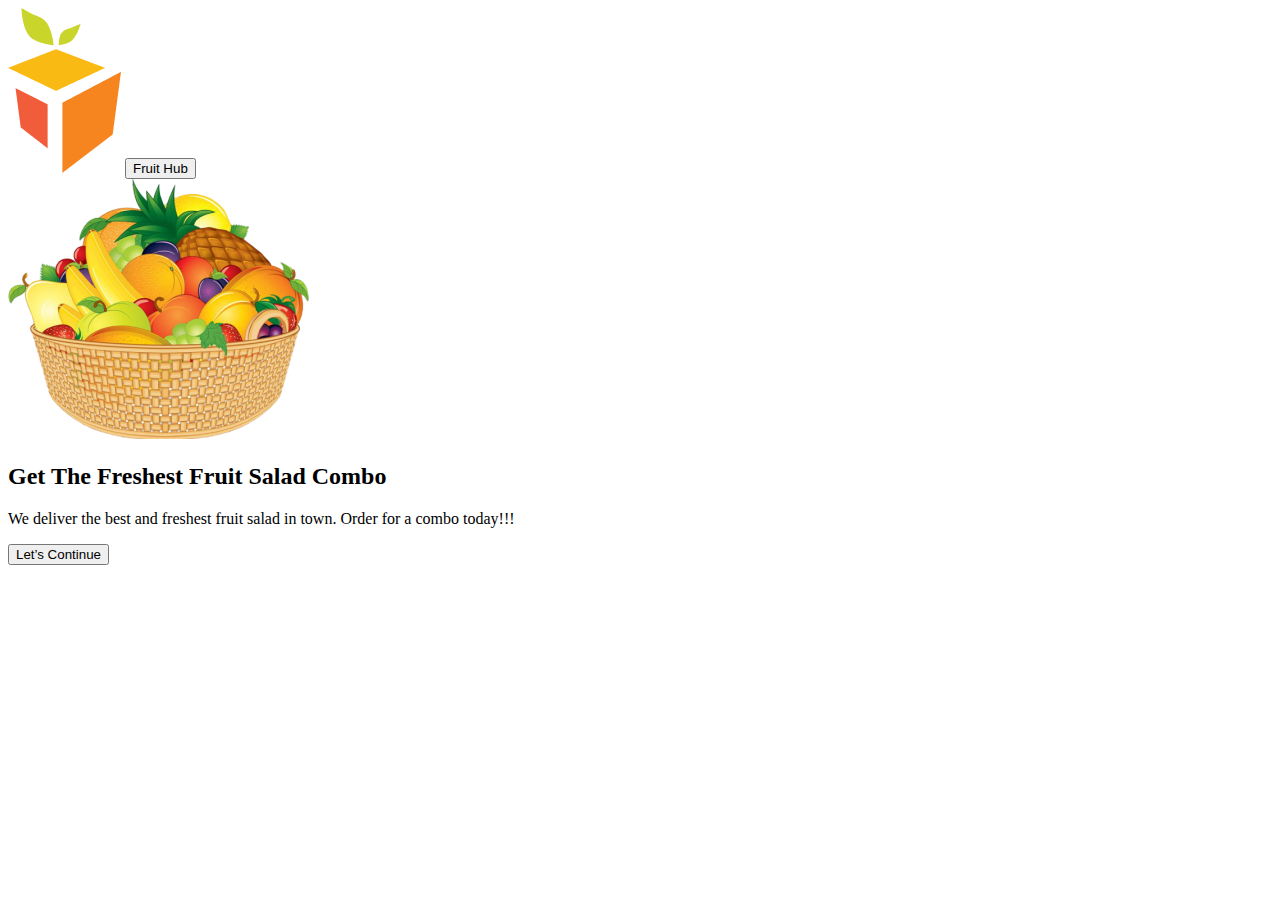
==== index.html @ dd262793 "structure html welcomepage" ====
<!DOCTYPE html>
<html lang="pt-br">
<head>
    <meta charset="UTF-8">
    <meta http-equiv="X-UA-Compatible" content="IE=edge">
    <meta name="viewport" content="width=device-width, initial-scale=1.0">
    <title>Welcome</title>
    <link href="http://fonts.cdnfonts.com/css/tt-norms-pro" rel="stylesheet">
    <link rel="preconnect" href="https://fonts.googleapis.com">
    <link rel="preconnect" href="https://fonts.gstatic.com" crossorigin>
    <link href="https://fonts.googleapis.com/css2?family=Bad+Script&display=swap" rel="stylesheet">
    <link rel="stylesheet" href="../styled/style.css">
</head>
<body>
    <section class="splash-screen">
        <div class="content-splash">
            <img src="./img/Group 58.png" alt="Fruit logo">
            <button>Fruit Hub</button>
        </div>
    </section>

    <main>
        <div class="container">
            <div class="content">
                <img src="./img/imgbin-basket-of-fruit-cartoon-fruits-basket-still-life-illustration-zT8c0qVNxL2hbA3BBdz73AmJr-removebg-preview (1) 1.png" alt="Fruits">
                <div class="content-title">
                    <h2>Get The Freshest Fruit Salad Combo</h2>
                    <p>We deliver the best and freshest fruit salad in town. Order for a combo today!!!</p>
                    <button>Let’s Continue</button>
                </div>
            </div>
        </div>
    </main>
</body>
</html>
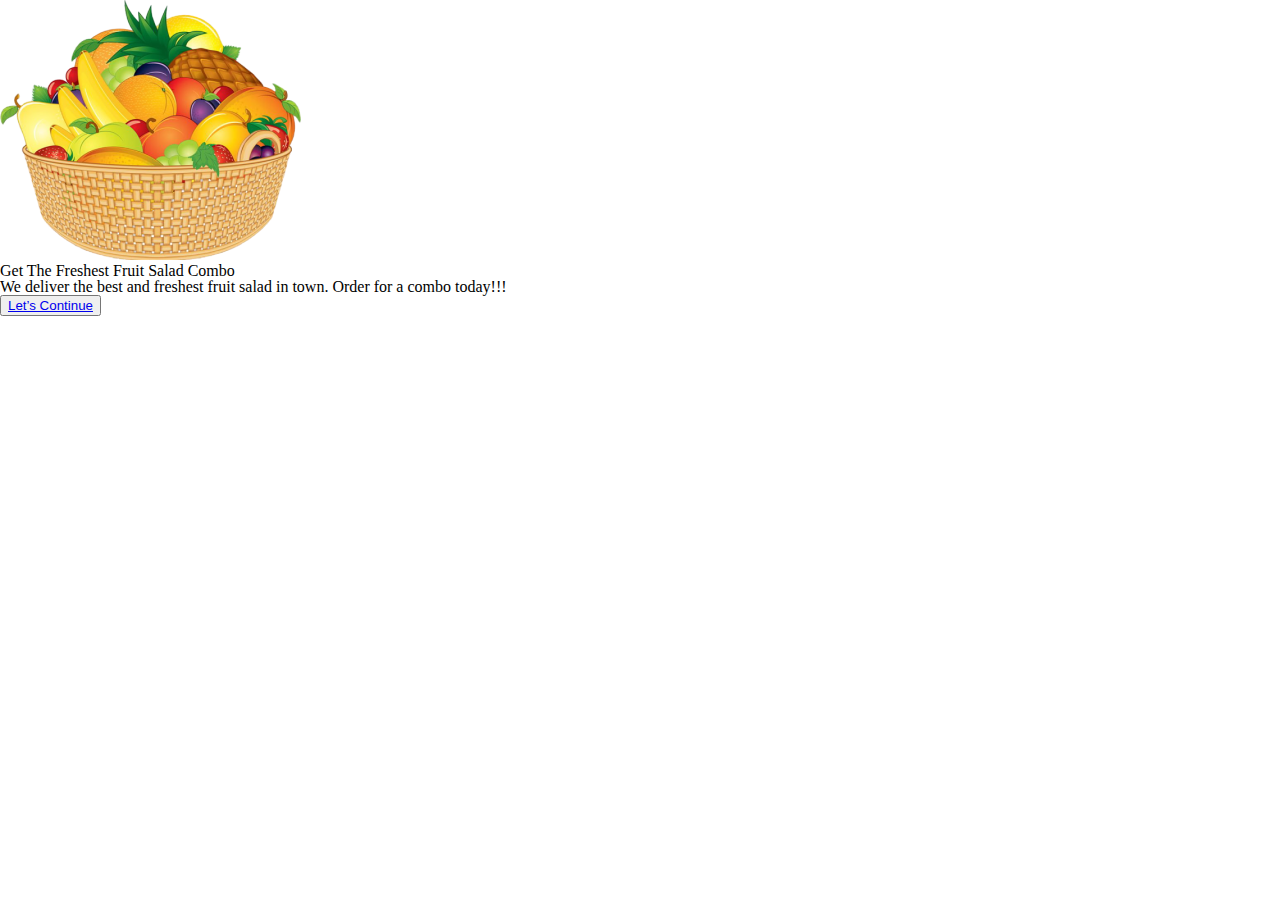
==== commit 7e28f642: "done splashscreen" ====
--- a/index.html
+++ b/index.html
@@ -9,13 +9,18 @@
     <link rel="preconnect" href="https://fonts.googleapis.com">
     <link rel="preconnect" href="https://fonts.gstatic.com" crossorigin>
     <link href="https://fonts.googleapis.com/css2?family=Bad+Script&display=swap" rel="stylesheet">
-    <link rel="stylesheet" href="../styled/style.css">
+    <link rel="stylesheet" href="./styled/style.css">
+    <link rel="stylesheet" href="./styled/reset.css">
 </head>
 <body>
     <section class="splash-screen">
         <div class="content-splash">
-            <img src="./img/Group 58.png" alt="Fruit logo">
-            <button>Fruit Hub</button>
+            <div class="img-splash">
+                <img src="./img/Group 58.png" alt="Fruit logo">
+            </div>
+            <div class="btn-splash">
+                Fruit Hub
+            </div>
         </div>
     </section>
 
@@ -26,7 +31,7 @@
                 <div class="content-title">
                     <h2>Get The Freshest Fruit Salad Combo</h2>
                     <p>We deliver the best and freshest fruit salad in town. Order for a combo today!!!</p>
-                    <button>Let’s Continue</button>
+                    <button><a href="#">Let’s Continue</a></button>
                 </div>
             </div>
         </div>
--- a/styled/style.css
+++ b/styled/style.css
@@ -0,0 +1,30 @@
+.splash-screen {
+  width: 100%;
+  height: 100vh;
+  position: absolute;
+  display: flex;
+  flex-direction: column;
+  align-items: center;
+  justify-content: center;
+  display: none;
+}
+.splash-screen .content-splash {
+  max-width: 50%;
+  display: flex;
+  flex-direction: column;
+}
+.splash-screen .content-splash .img-splash {
+  max-width: 100%;
+  text-align: center;
+}
+.splash-screen .content-splash .btn-splash {
+  width: 184px;
+  background-color: #FFA451;
+  text-align: center;
+  border-radius: 15px 0 15px 0;
+  font-family: "Bad Script", cursive;
+  font-size: 1.5rem;
+  line-height: normal;
+  font-weight: 400;
+  color: #FFFFFF;
+}/*# sourceMappingURL=style.css.map */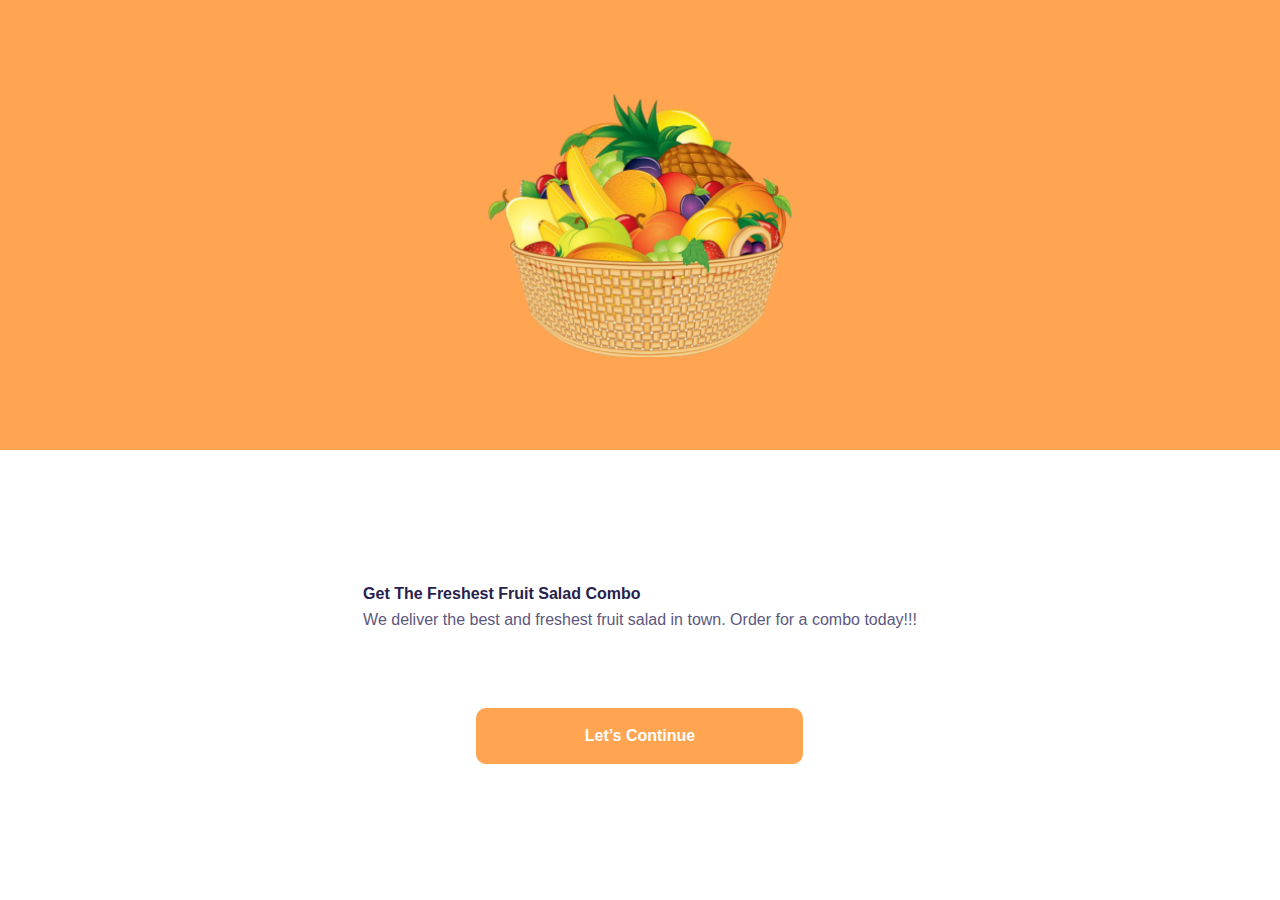
==== commit b94c4051: "page splash and welcome screen done" ====
--- a/index.html
+++ b/index.html
@@ -26,14 +26,20 @@
 
     <main>
         <div class="container">
-            <div class="content">
-                <img src="./img/imgbin-basket-of-fruit-cartoon-fruits-basket-still-life-illustration-zT8c0qVNxL2hbA3BBdz73AmJr-removebg-preview (1) 1.png" alt="Fruits">
-                <div class="content-title">
+            <div class="welcome-pg">
+                <div class="img-welcome">
+                <img src="./img/imgbin-basket-of-fruit-cartoon-fruits-basket-still-life.png" 
+                alt="Fruits">
+                </div>
+                </div>
+                <div class="welcome-title">
+                    <div class="welcome-title-content">
                     <h2>Get The Freshest Fruit Salad Combo</h2>
-                    <p>We deliver the best and freshest fruit salad in town. Order for a combo today!!!</p>
+                    <p>We deliver the best and freshest fruit 
+                        salad in town. Order for a combo today!!!</p>
                     <button><a href="#">Let’s Continue</a></button>
+                    </div>
                 </div>
-            </div>
         </div>
     </main>
 </body>
--- a/styled/style.css
+++ b/styled/style.css
@@ -7,6 +7,7 @@
   align-items: center;
   justify-content: center;
   display: none;
+  background: #FFFFFF;
 }
 .splash-screen .content-splash {
   max-width: 50%;
@@ -27,4 +28,70 @@
   line-height: normal;
   font-weight: 400;
   color: #FFFFFF;
+}
+
+.container {
+  width: 100%;
+  height: 100vh;
+}
+.container .welcome-pg {
+  max-width: 100%;
+  height: 50vh;
+  background: #FFA451;
+  display: flex;
+  flex-direction: column;
+  align-items: center;
+  justify-content: center;
+}
+.container .welcome-pg img {
+  max-width: 100%;
+  height: 100%;
+}
+.container .welcome-title {
+  max-width: 100%;
+  height: 50vh;
+  background: #FFFFFF;
+  display: flex;
+  flex-direction: column;
+  align-items: center;
+  justify-content: center;
+  font-family: "TT Norms Pro", sans-serif;
+}
+.container .welcome-title .welcome-title-content {
+  max-width: 90%;
+  text-align: center;
+}
+.container .welcome-title h2 {
+  font-size: 1rem;
+  font-weight: 700;
+  text-align: left;
+  margin-bottom: 10px;
+  color: #27214D;
+}
+.container .welcome-title p {
+  font-size: 1rem;
+  font-weight: 400;
+  text-align: left;
+  margin-bottom: 80px;
+  color: #5D577E;
+}
+.container .welcome-title button {
+  width: 327px;
+  height: 56px;
+  background: #FFA451;
+  border: none;
+  border-radius: 10px;
+  cursor: pointer;
+}
+@media (max-width: 350px) {
+  .container .welcome-title button {
+    max-width: 100%;
+  }
+}
+.container .welcome-title button a {
+  text-decoration: none;
+  color: #FFFFFF;
+  font-size: 1rem;
+  font-weight: 600;
+  padding: 10px 20px;
 }/*# sourceMappingURL=style.css.map */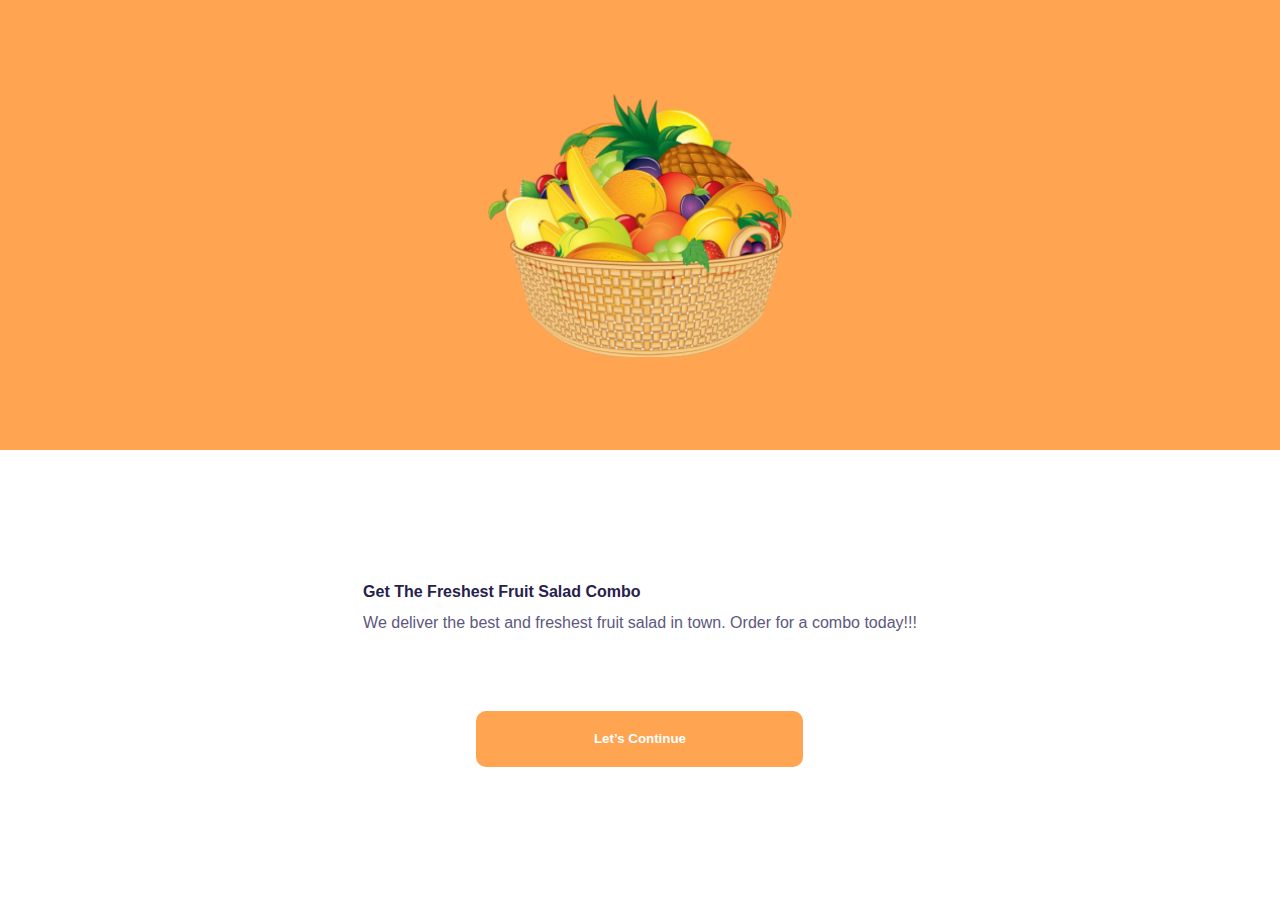
==== commit 6ae9cd78: "page authentication done" ====
--- a/index.html
+++ b/index.html
@@ -37,7 +37,7 @@
                     <h2>Get The Freshest Fruit Salad Combo</h2>
                     <p>We deliver the best and freshest fruit 
                         salad in town. Order for a combo today!!!</p>
-                    <button><a href="#">Let’s Continue</a></button>
+                        <a href="./pages/authentication.html"><button>Let’s Continue</button></a>
                     </div>
                 </div>
         </div>
--- a/styled/style.css
+++ b/styled/style.css
@@ -65,7 +65,7 @@
   font-size: 1rem;
   font-weight: 700;
   text-align: left;
-  margin-bottom: 10px;
+  margin-bottom: 15px;
   color: #27214D;
 }
 .container .welcome-title p {
@@ -75,11 +75,32 @@
   margin-bottom: 80px;
   color: #5D577E;
 }
+.container .welcome-title input {
+  width: 327px;
+  height: 56px;
+  border-radius: 10px;
+  border: none;
+  outline: none;
+  background: #F7F5F5;
+  padding: 0 20px;
+  box-sizing: border-box;
+  font-size: 1rem;
+  color: rgba(194, 189, 189, 0.6980392157);
+  display: block;
+  margin-bottom: 80px;
+}
+@media (max-width: 350px) {
+  .container .welcome-title input {
+    max-width: 100%;
+  }
+}
 .container .welcome-title button {
+  font-weight: 600;
   width: 327px;
   height: 56px;
   background: #FFA451;
   border: none;
+  color: #FFFFFF;
   border-radius: 10px;
   cursor: pointer;
 }
@@ -87,11 +108,4 @@
   .container .welcome-title button {
     max-width: 100%;
   }
-}
-.container .welcome-title button a {
-  text-decoration: none;
-  color: #FFFFFF;
-  font-size: 1rem;
-  font-weight: 600;
-  padding: 10px 20px;
 }/*# sourceMappingURL=style.css.map */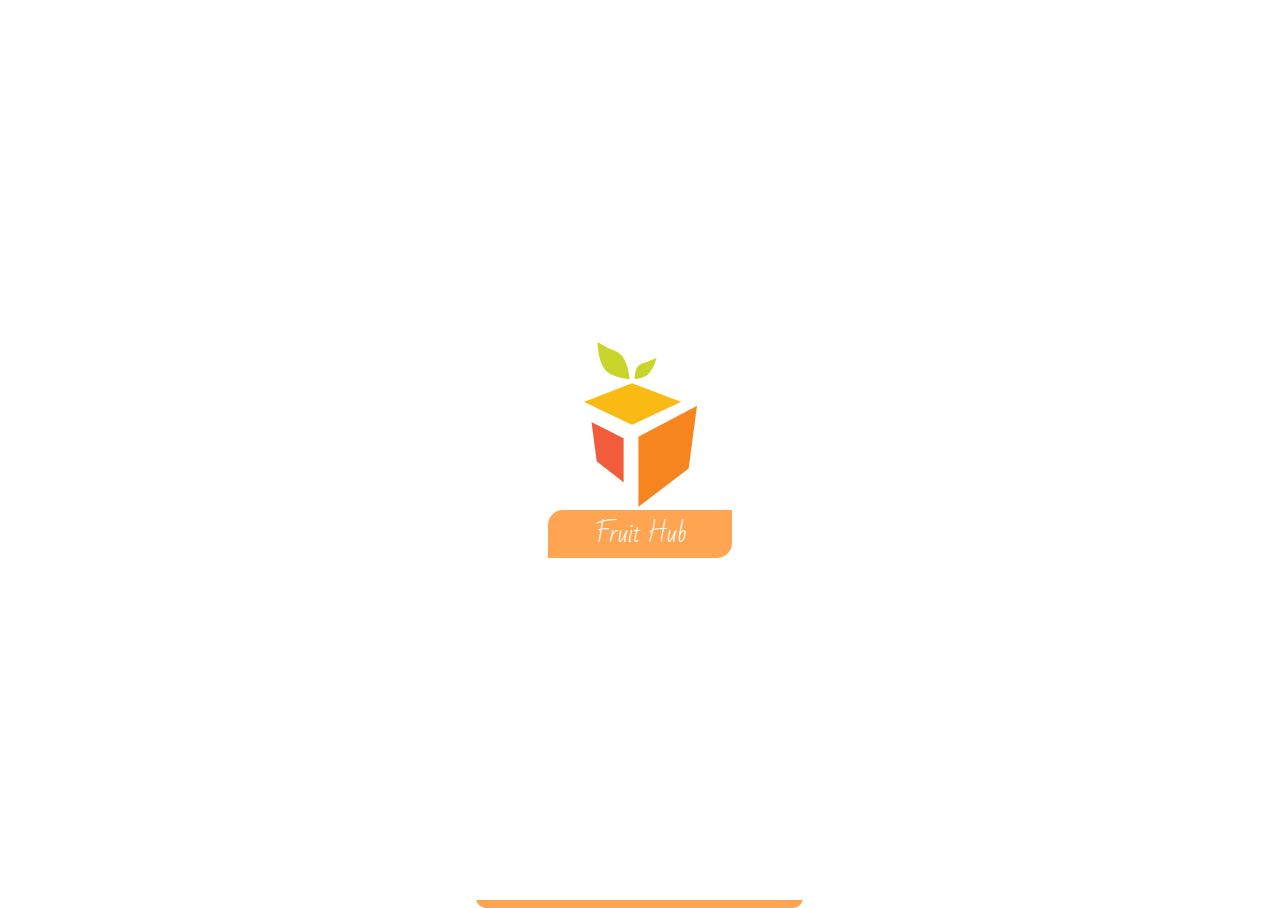
==== commit 2083a0e6: "adjust in reponsiveness" ====
--- a/index.html
+++ b/index.html
@@ -1,5 +1,6 @@
 <!DOCTYPE html>
 <html lang="pt-br">
+
 <head>
     <meta charset="UTF-8">
     <meta http-equiv="X-UA-Compatible" content="IE=edge">
@@ -12,8 +13,9 @@
     <link rel="stylesheet" href="./styled/style.css">
     <link rel="stylesheet" href="./styled/reset.css">
 </head>
+
 <body>
-    <section class="splash-screen">
+    <section class="splash-screen" id="loader">
         <div class="content-splash">
             <div class="img-splash">
                 <img src="./img/Group 58.png" alt="Fruit logo">
@@ -26,21 +28,22 @@
 
     <main>
         <div class="container">
-            <div class="welcome-pg">
+            <section class="welcome-pg">
                 <div class="img-welcome">
-                <img src="./img/imgbin-basket-of-fruit-cartoon-fruits-basket-still-life.png" 
-                alt="Fruits">
+                    <img src="./img/imgbin-basket-of-fruit-cartoon-fruits-basket-still-life.png" alt="Fruits">
                 </div>
+            </section>
+            <section class="welcome-title">
+                <div class="welcome-title-content">
+                    <h2>Get The Freshest Fruit Salad Combo</h2>
+                    <p>We deliver the best and freshest fruit
+                        salad in town. Order for a combo today!!!</p>
+                    <a href="./pages/authentication.html"><button>Let’s Continue</button></a>
                 </div>
-                <div class="welcome-title">
-                    <div class="welcome-title-content">
-                    <h2>Get The Freshest Fruit Salad Combo</h2>
-                    <p>We deliver the best and freshest fruit 
-                        salad in town. Order for a combo today!!!</p>
-                        <a href="./pages/authentication.html"><button>Let’s Continue</button></a>
-                    </div>
-                </div>
+            </section>
         </div>
     </main>
+    <script src="./script/index.js"></script>
 </body>
+
 </html>--- a/styled/style.css
+++ b/styled/style.css
@@ -6,13 +6,14 @@
   flex-direction: column;
   align-items: center;
   justify-content: center;
-  display: none;
   background: #FFFFFF;
 }
 .splash-screen .content-splash {
   max-width: 50%;
   display: flex;
   flex-direction: column;
+  -webkit-animation: heartbeat 1.5s ease-in-out infinite both;
+  animation: heartbeat 1.5s ease-in-out infinite both;
 }
 .splash-screen .content-splash .img-splash {
   max-width: 100%;
@@ -36,29 +37,25 @@
 }
 .container .welcome-pg {
   max-width: 100%;
-  height: 50vh;
+  height: 70%;
   background: #FFA451;
   display: flex;
   flex-direction: column;
   align-items: center;
   justify-content: center;
 }
-.container .welcome-pg img {
-  max-width: 100%;
-  height: 100%;
-}
 .container .welcome-title {
   max-width: 100%;
-  height: 50vh;
+  height: 30%;
   background: #FFFFFF;
   display: flex;
   flex-direction: column;
   align-items: center;
   justify-content: center;
-  font-family: "TT Norms Pro", sans-serif;
 }
 .container .welcome-title .welcome-title-content {
-  max-width: 90%;
+  max-width: 85%;
+  height: 30%;
   text-align: center;
 }
 .container .welcome-title h2 {
@@ -87,12 +84,17 @@
   font-size: 1rem;
   color: rgba(194, 189, 189, 0.6980392157);
   display: block;
-  margin-bottom: 80px;
+  margin-bottom: 50px;
 }
 @media (max-width: 350px) {
   .container .welcome-title input {
     max-width: 100%;
   }
+}
+.container .welcome-title #error {
+  margin-bottom: 30px;
+  color: #FF0000;
+  font-weight: bolder;
 }
 .container .welcome-title button {
   font-weight: 600;
@@ -108,4 +110,502 @@
   .container .welcome-title button {
     max-width: 100%;
   }
+}
+
+@-webkit-keyframes heartbeat {
+  from {
+    transform: scale(1);
+    transform-origin: center center;
+    -webkit-animation-timing-function: ease-out;
+    animation-timing-function: ease-out;
+  }
+  10% {
+    transform: scale(0.91);
+    -webkit-animation-timing-function: ease-in;
+    animation-timing-function: ease-in;
+  }
+  17% {
+    transform: scale(0.98);
+    -webkit-animation-timing-function: ease-out;
+    animation-timing-function: ease-out;
+  }
+  33% {
+    transform: scale(0.87);
+    -webkit-animation-timing-function: ease-in;
+    animation-timing-function: ease-in;
+  }
+  45% {
+    transform: scale(1);
+    -webkit-animation-timing-function: ease-out;
+    animation-timing-function: ease-out;
+  }
+}
+@keyframes heartbeat {
+  from {
+    transform: scale(1);
+    transform-origin: center center;
+    -webkit-animation-timing-function: ease-out;
+    animation-timing-function: ease-out;
+  }
+  10% {
+    transform: scale(0.91);
+    -webkit-animation-timing-function: ease-in;
+    animation-timing-function: ease-in;
+  }
+  17% {
+    transform: scale(0.98);
+    -webkit-animation-timing-function: ease-out;
+    animation-timing-function: ease-out;
+  }
+  33% {
+    transform: scale(0.87);
+    -webkit-animation-timing-function: ease-in;
+    animation-timing-function: ease-in;
+  }
+  45% {
+    transform: scale(1);
+    -webkit-animation-timing-function: ease-out;
+    animation-timing-function: ease-out;
+  }
+}
+body {
+  background: rgb(255, 255, 255);
+  background: linear-gradient(180deg, rgb(255, 255, 255) 25%, rgb(229, 229, 229) 57%, rgb(255, 255, 255) 96%);
+}
+
+.menu-home {
+  max-width: 85%;
+  margin: 0 auto;
+  display: flex;
+  justify-content: space-between;
+  align-items: center;
+  margin-top: 15px;
+}
+.menu-home ul .menu-hamburguer {
+  display: inline-block;
+  cursor: pointer;
+}
+.menu-home ul li {
+  display: inline-block;
+  align-items: center;
+  justify-content: center;
+  margin: 3px;
+  font-size: 0.9090909091rem;
+  color: "Bad Script", cursive;
+}
+.menu-home .car {
+  width: 48px;
+  height: 48px;
+  background: #FFFFFF;
+  box-shadow: 0px 2px 1px rgba(0, 0, 0, 0.05), 0px 0px 1px rgba(0, 0, 0, 0.25);
+  border-radius: 50%;
+  display: flex;
+  align-items: center;
+  justify-content: center;
+  cursor: pointer;
+}
+
+.content-search {
+  max-width: 100%;
+  display: flex;
+  justify-content: center;
+  align-items: center;
+  margin-top: 20px;
+}
+.content-search .box {
+  width: 288px;
+  height: 56px;
+  border-radius: 16px;
+  background: #F5F5F5;
+  display: flex;
+  padding: 0 10px;
+  margin: 3px;
+  align-items: center;
+}
+.content-search .box input {
+  padding: 0 10px;
+  outline: none;
+  border: none;
+  background: transparent;
+  flex: 1;
+}
+.content-search .filter-search {
+  width: 35px;
+  height: 55px;
+  padding: 5px;
+  background: #F7F7FC;
+  border-radius: 10px;
+  display: flex;
+  align-items: center;
+  justify-content: center;
+  margin: 0 5px;
+  cursor: pointer;
+  box-sizing: border-box;
+}
+
+.filter .filter-content {
+  max-width: 100%;
+  height: 45px;
+  margin-top: 20px;
+  background: #FAFAFA;
+  display: flex;
+  align-items: center;
+  justify-content: center;
+}
+@media (max-width: 500px) {
+  .filter .filter-content {
+    overflow-x: scroll;
+    overflow-y: hidden;
+    white-space: nowrap;
+    align-items: flex-start;
+    justify-content: flex-start;
+    -webkit-overflow-scrolling: touch;
+  }
+  .filter .filter-content::-webkit-scrollbar {
+    display: none;
+  }
+}
+.filter .filter-content .card-filter {
+  width: 150px;
+  height: 32px;
+  padding: 0 22px;
+  background: #FFFFFF;
+  box-shadow: 0px 2px 1px rgba(0, 0, 0, 0.05), 0px 0px 1px rgba(0, 0, 0, 0.25);
+  border-radius: 10px;
+  margin: 5px;
+  display: flex;
+  align-items: center;
+  justify-content: center;
+  cursor: pointer;
+}
+@media (max-width: 500px) {
+  .filter .filter-content .card-filter {
+    display: inline-block;
+    justify-content: center;
+    line-height: 2;
+    text-align: center;
+  }
+}
+
+.content-recommended {
+  max-width: 100%;
+  display: flex;
+  align-items: center;
+  justify-content: center;
+  flex-direction: column;
+  margin-top: 30px;
+}
+.content-recommended a {
+  text-decoration: none;
+}
+.content-recommended .title-recommended {
+  width: 85%;
+}
+.content-recommended .title-recommended h2 {
+  max-width: 200px;
+  font-size: 1.1278195489rem;
+  line-height: 40px;
+  border-bottom: 2px solid #FFA451;
+}
+.content-recommended .cards-area {
+  display: flex;
+  max-width: 100%;
+  align-items: center;
+  flex-wrap: wrap;
+  justify-content: center;
+}
+.content-recommended .cards-area .card-recommended {
+  width: 152px;
+  height: 183px;
+  text-align: center;
+  background-color: #FFFFFF;
+  border-radius: 16px;
+  margin: 10px;
+  position: relative;
+  box-sizing: border-box;
+}
+.content-recommended .cards-area .card-recommended .card-content {
+  padding: 12px;
+}
+.content-recommended .cards-area .card-recommended .card-content .card-like {
+  position: absolute;
+  top: 10px;
+  right: 10px;
+  display: flex;
+  flex-direction: column;
+  align-items: center;
+  cursor: pointer;
+}
+.content-recommended .cards-area .card-recommended .card-content .card-add {
+  position: absolute;
+  top: 145px;
+  right: 10px;
+  display: flex;
+  flex-direction: column;
+  align-items: center;
+  cursor: pointer;
+}
+.content-recommended .cards-area .card-recommended .card-content h2 {
+  font-weight: 600;
+  font-size: 0.8108108108rem;
+  color: #27214D;
+  margin-top: 10px;
+}
+.content-recommended .cards-area .card-recommended .card-content p {
+  color: #FFA451;
+  font-size: 0.8108108108rem;
+  font-weight: 600;
+  position: absolute;
+  top: 150px;
+  right: 50px;
+}
+
+.content-feed {
+  max-width: 100%;
+  display: flex;
+  justify-content: center;
+  align-items: center;
+  flex-direction: column;
+}
+.content-feed a {
+  text-decoration: none;
+}
+.content-feed .list-feed {
+  width: 85%;
+}
+.content-feed .list-feed ul {
+  max-width: 260px;
+  display: flex;
+}
+.content-feed .list-feed ul li {
+  margin: 3px;
+  font-size: 1.1278195489rem;
+  line-height: 40px;
+  cursor: pointer;
+}
+.content-feed .list-feed ul li:nth-child(1) {
+  border-bottom: 2px solid #FFA451;
+}
+.content-feed .feed-carrousel {
+  max-width: 100%;
+  margin-top: 10px;
+  display: flex;
+  align-items: center;
+  justify-content: center;
+}
+@media (max-width: 500px) {
+  .content-feed .feed-carrousel {
+    overflow-x: scroll;
+    overflow-y: hidden;
+    white-space: nowrap;
+    align-items: flex-start;
+    justify-content: flex-start;
+    -webkit-overflow-scrolling: touch;
+  }
+  .content-feed .feed-carrousel::-webkit-scrollbar {
+    display: none;
+  }
+}
+.content-feed .cards-feed {
+  width: 140px;
+  height: 150px;
+  text-align: center;
+  border-radius: 16px;
+  margin: 5px;
+  position: relative;
+  box-sizing: border-box;
+  padding: 10px;
+  box-sizing: border-box;
+}
+.content-feed .cards-feed:nth-child(1) {
+  background: #FFFCF2;
+}
+.content-feed .cards-feed:nth-child(2) {
+  background: #FEF4F4;
+}
+.content-feed .cards-feed:nth-child(3) {
+  background: #F1EFF6;
+}
+.content-feed .cards-feed .img {
+  width: 64px;
+  height: 64px;
+}
+.content-feed .cards-feed .card-like {
+  position: absolute;
+  top: 10px;
+  right: 10px;
+  display: flex;
+  flex-direction: column;
+  align-items: center;
+  cursor: pointer;
+}
+.content-feed .cards-feed .card-add {
+  position: absolute;
+  top: 110px;
+  right: 10px;
+  display: flex;
+  flex-direction: column;
+  align-items: center;
+  cursor: pointer;
+}
+.content-feed .cards-feed h2 {
+  font-weight: 600;
+  font-size: 0.8108108108rem;
+  color: #27214D;
+  margin-top: 6px;
+}
+.content-feed .cards-feed p {
+  color: #FFA451;
+  font-size: 0.8108108108rem;
+  font-weight: 600;
+  position: absolute;
+  top: 115px;
+  right: 50px;
+}
+
+.product {
+  max-width: 100%;
+  height: 40%;
+  background: #FFA451;
+  display: flex;
+  align-items: center;
+  justify-content: center;
+  position: relative;
+}
+.product .go-back {
+  width: 85%;
+  position: absolute;
+  top: 10%;
+}
+.product .go-back a {
+  text-decoration: none;
+}
+.product .go-back button {
+  display: flex;
+  justify-content: center;
+  align-items: center;
+  background: #FFFFFF;
+  outline: none;
+  border: none;
+  border-radius: 20px;
+  padding: 8px;
+  cursor: pointer;
+}
+.product .product-img {
+  margin-top: 50px;
+}
+.product .product-img img {
+  width: 176px;
+  height: 176px;
+}
+
+.product-description {
+  max-width: 100%;
+  height: 60%;
+  display: flex;
+  justify-content: center;
+  align-items: center;
+  flex-direction: column;
+  background: #FFFFFF;
+}
+.product-description .product-info {
+  width: 85%;
+  margin-top: 30px;
+  text-align: left;
+  position: relative;
+  border-bottom: 2px solid #F3F3F3;
+}
+.product-description .product-info h2 {
+  font-size: 1.5rem;
+  font-weight: 500;
+  margin-bottom: 20px;
+  color: #27214D;
+}
+.product-description .product-info .cursor {
+  cursor: pointer;
+}
+.product-description .product-info .add-price {
+  display: flex;
+  align-items: center;
+  margin-bottom: 20px;
+}
+.product-description .product-info .add-price span {
+  font-size: 1.5rem;
+  margin: 15px;
+  color: #27214D;
+}
+.product-description .product-info .price {
+  position: absolute;
+  top: 50%;
+  right: 0;
+}
+.product-description .product-info .price span {
+  font-size: 1.5rem;
+  color: #27214D;
+}
+.product-description .product-contains {
+  width: 85%;
+  margin-top: 30px;
+}
+.product-description .product-contains .title-contains {
+  text-align: left;
+}
+.product-description .product-contains .title-contains h2 {
+  font-size: 1.2rem;
+  color: #27214D;
+}
+.product-description .contains {
+  width: 85%;
+  margin-top: 10px;
+  border-bottom: 2px solid #F3F3F3;
+}
+.product-description .contains .contains-content {
+  display: flex;
+  flex-wrap: wrap;
+  align-items: center;
+  margin-bottom: 15px;
+}
+.product-description .contains .contains-content .card-contains {
+  height: 28px;
+  padding: 5px;
+  border-radius: 10px;
+  display: flex;
+  align-items: center;
+  background: #FAFAFA;
+  margin: 5px;
+}
+.product-description .contains .contains-content .card-contains span {
+  font-size: 0.75rem;
+}
+.product-description .description {
+  width: 85%;
+  margin-top: 12px;
+}
+.product-description .description p {
+  font-size: 0.8571428571rem;
+}
+.product-description .product-buttons {
+  width: 85%;
+  display: flex;
+  align-items: center;
+  justify-content: space-between;
+  margin-top: 50px;
+}
+.product-description .product-buttons .cursor {
+  cursor: pointer;
+}
+.product-description .product-buttons button {
+  font-weight: 600;
+  width: 219px;
+  height: 56px;
+  background: #FFA451;
+  border: none;
+  color: #FFFFFF;
+  border-radius: 10px;
+  cursor: pointer;
+}
+@media (max-width: 350px) {
+  .product-description .product-buttons button {
+    width: 150px;
+  }
 }/*# sourceMappingURL=style.css.map */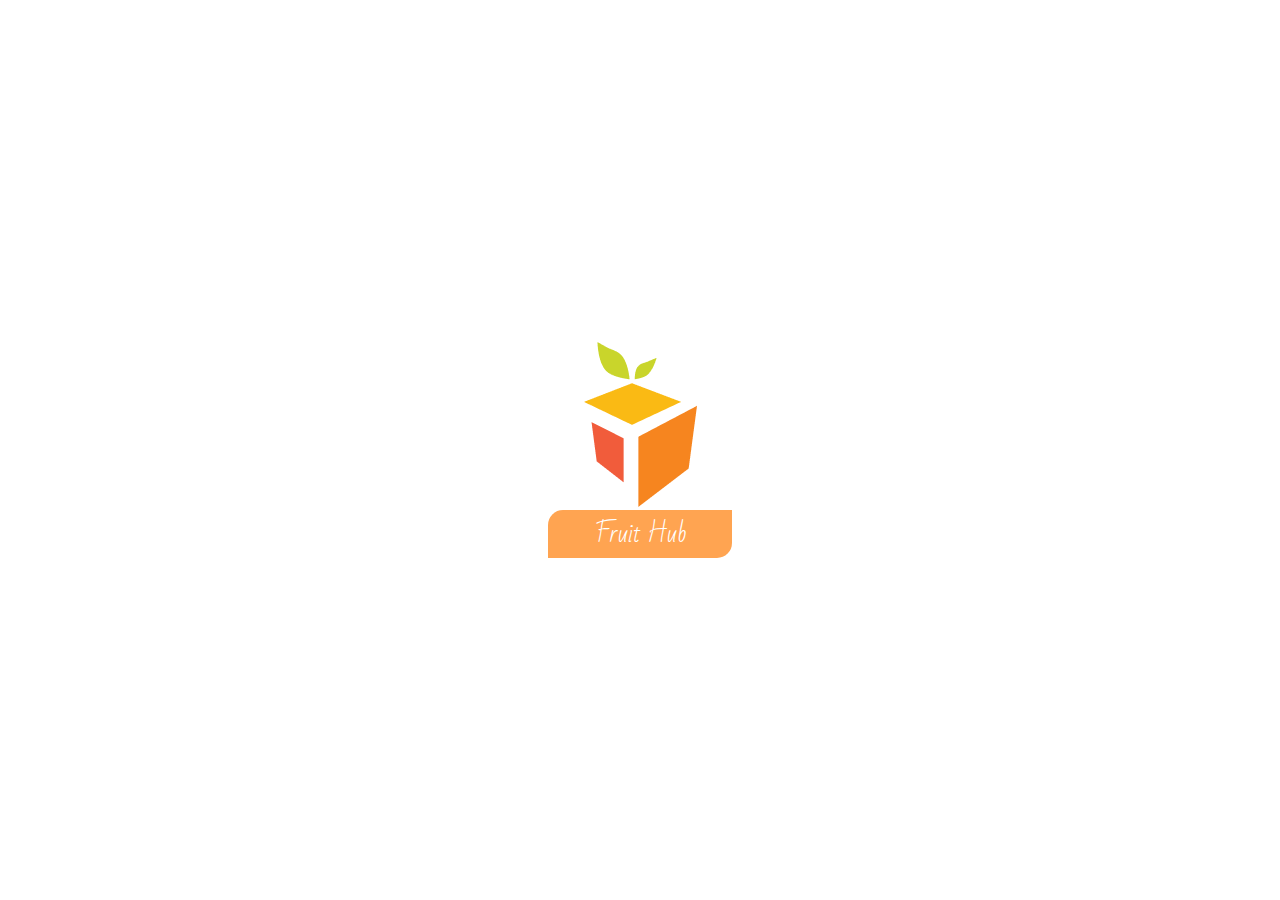
==== commit 818d8175: "project done" ====
--- a/index.html
+++ b/index.html
@@ -6,12 +6,13 @@
     <meta http-equiv="X-UA-Compatible" content="IE=edge">
     <meta name="viewport" content="width=device-width, initial-scale=1.0">
     <title>Welcome</title>
-    <link href="http://fonts.cdnfonts.com/css/tt-norms-pro" rel="stylesheet">
+    <link rel="shortcut icon" href="../img/Group 58.png" type="image/x-icon">
+    <link rel="stylesheet" href="./styled/reset.css">
+    <link rel="stylesheet" href="./styled/style.css">
     <link rel="preconnect" href="https://fonts.googleapis.com">
     <link rel="preconnect" href="https://fonts.gstatic.com" crossorigin>
     <link href="https://fonts.googleapis.com/css2?family=Bad+Script&display=swap" rel="stylesheet">
-    <link rel="stylesheet" href="./styled/style.css">
-    <link rel="stylesheet" href="./styled/reset.css">
+    <link href="http://fonts.cdnfonts.com/css/tt-norms-pro" rel="stylesheet">
 </head>
 
 <body>
@@ -30,7 +31,7 @@
         <div class="container">
             <section class="welcome-pg">
                 <div class="img-welcome">
-                    <img src="./img/imgbin-basket-of-fruit-cartoon-fruits-basket-still-life.png" alt="Fruits">
+                    <img src="./img/Basket.png" alt="Fruits">
                 </div>
             </section>
             <section class="welcome-title">
--- a/styled/style.css
+++ b/styled/style.css
@@ -1,7 +1,17 @@
+* {
+  box-sizing: border-box;
+}
+
+body {
+  font-family: "TT Norms Pro", sans-serif;
+}
+
 .splash-screen {
   width: 100%;
-  height: 100vh;
-  position: absolute;
+  height: 100%;
+  position: fixed;
+  top: 0;
+  right: 0;
   display: flex;
   flex-direction: column;
   align-items: center;
@@ -9,7 +19,7 @@
   background: #FFFFFF;
 }
 .splash-screen .content-splash {
-  max-width: 50%;
+  max-width: 85%;
   display: flex;
   flex-direction: column;
   -webkit-animation: heartbeat 1.5s ease-in-out infinite both;
@@ -24,8 +34,8 @@
   background-color: #FFA451;
   text-align: center;
   border-radius: 15px 0 15px 0;
+  font-size: 1.5rem;
   font-family: "Bad Script", cursive;
-  font-size: 1.5rem;
   line-height: normal;
   font-weight: 400;
   color: #FFFFFF;
@@ -33,44 +43,50 @@
 
 .container {
   width: 100%;
-  height: 100vh;
+  height: 100%;
 }
 .container .welcome-pg {
   max-width: 100%;
-  height: 70%;
   background: #FFA451;
   display: flex;
   flex-direction: column;
   align-items: center;
   justify-content: center;
 }
+.container .welcome-pg .img-welcome {
+  max-width: 85%;
+  display: flex;
+  align-items: center;
+  justify-content: center;
+  padding: 20px;
+}
+.container .welcome-pg .img-welcome img {
+  max-width: 100%;
+}
 .container .welcome-title {
   max-width: 100%;
-  height: 30%;
-  background: #FFFFFF;
-  display: flex;
-  flex-direction: column;
-  align-items: center;
-  justify-content: center;
 }
 .container .welcome-title .welcome-title-content {
-  max-width: 85%;
-  height: 30%;
-  text-align: center;
+  width: 85%;
+  display: flex;
+  align-items: center;
+  justify-content: center;
+  flex-direction: column;
+  margin: 0 auto;
 }
 .container .welcome-title h2 {
   font-size: 1rem;
   font-weight: 700;
   text-align: left;
-  margin-bottom: 15px;
-  color: #27214D;
+  color: #27214D;
+  margin-top: 20px;
 }
 .container .welcome-title p {
   font-size: 1rem;
   font-weight: 400;
   text-align: left;
-  margin-bottom: 80px;
   color: #5D577E;
+  margin-top: 10px;
 }
 .container .welcome-title input {
   width: 327px;
@@ -80,11 +96,10 @@
   outline: none;
   background: #F7F5F5;
   padding: 0 20px;
-  box-sizing: border-box;
   font-size: 1rem;
   color: rgba(194, 189, 189, 0.6980392157);
   display: block;
-  margin-bottom: 50px;
+  margin-top: 15px;
 }
 @media (max-width: 350px) {
   .container .welcome-title input {
@@ -92,9 +107,9 @@
   }
 }
 .container .welcome-title #error {
-  margin-bottom: 30px;
   color: #FF0000;
   font-weight: bolder;
+  margin-top: 15px;
 }
 .container .welcome-title button {
   font-weight: 600;
@@ -105,10 +120,12 @@
   color: #FFFFFF;
   border-radius: 10px;
   cursor: pointer;
+  margin-top: 15px;
+  margin-bottom: 50px;
 }
 @media (max-width: 350px) {
   .container .welcome-title button {
-    max-width: 100%;
+    width: 250px;
   }
 }
 
@@ -168,11 +185,6 @@
     animation-timing-function: ease-out;
   }
 }
-body {
-  background: rgb(255, 255, 255);
-  background: linear-gradient(180deg, rgb(255, 255, 255) 25%, rgb(229, 229, 229) 57%, rgb(255, 255, 255) 96%);
-}
-
 .menu-home {
   max-width: 85%;
   margin: 0 auto;
@@ -191,13 +203,13 @@
   justify-content: center;
   margin: 3px;
   font-size: 0.9090909091rem;
-  color: "Bad Script", cursive;
+  color: #27214D;
 }
 .menu-home .car {
   width: 48px;
   height: 48px;
   background: #FFFFFF;
-  box-shadow: 0px 2px 1px rgba(0, 0, 0, 0.05), 0px 0px 1px rgba(0, 0, 0, 0.25);
+  box-shadow: 0px 3px 1px rgba(0, 0, 0, 0.05), 0px 0px 1px rgba(0, 0, 0, 0.25);
   border-radius: 50%;
   display: flex;
   align-items: center;
@@ -206,20 +218,20 @@
 }
 
 .content-search {
-  max-width: 100%;
+  max-width: 85%;
+  margin: 0 auto;
   display: flex;
   justify-content: center;
   align-items: center;
   margin-top: 20px;
 }
 .content-search .box {
-  width: 288px;
+  width: 585px;
   height: 56px;
   border-radius: 16px;
   background: #F5F5F5;
   display: flex;
   padding: 0 10px;
-  margin: 3px;
   align-items: center;
 }
 .content-search .box input {
@@ -240,10 +252,9 @@
   justify-content: center;
   margin: 0 5px;
   cursor: pointer;
-  box-sizing: border-box;
-}
-
-.filter .filter-content {
+}
+
+.filter-content {
   max-width: 100%;
   height: 45px;
   margin-top: 20px;
@@ -253,7 +264,7 @@
   justify-content: center;
 }
 @media (max-width: 500px) {
-  .filter .filter-content {
+  .filter-content {
     overflow-x: scroll;
     overflow-y: hidden;
     white-space: nowrap;
@@ -261,11 +272,11 @@
     justify-content: flex-start;
     -webkit-overflow-scrolling: touch;
   }
-  .filter .filter-content::-webkit-scrollbar {
+  .filter-content::-webkit-scrollbar {
     display: none;
   }
 }
-.filter .filter-content .card-filter {
+.filter-content .card-filter {
   width: 150px;
   height: 32px;
   padding: 0 22px;
@@ -279,7 +290,7 @@
   cursor: pointer;
 }
 @media (max-width: 500px) {
-  .filter .filter-content .card-filter {
+  .filter-content .card-filter {
     display: inline-block;
     justify-content: center;
     line-height: 2;
@@ -299,30 +310,37 @@
   text-decoration: none;
 }
 .content-recommended .title-recommended {
-  width: 85%;
+  width: 77%;
+  display: flex;
+  align-items: center;
+  justify-content: center;
+  align-self: flex-start;
 }
 .content-recommended .title-recommended h2 {
-  max-width: 200px;
   font-size: 1.1278195489rem;
-  line-height: 40px;
+}
+.content-recommended .title-recommended h2::after {
+  content: "";
+  width: 50px;
+  margin-top: 10px;
+  display: block;
+  color: #FFA451;
   border-bottom: 2px solid #FFA451;
 }
 .content-recommended .cards-area {
   display: flex;
   max-width: 100%;
   align-items: center;
-  flex-wrap: wrap;
   justify-content: center;
 }
 .content-recommended .cards-area .card-recommended {
   width: 152px;
   height: 183px;
   text-align: center;
-  background-color: #FFFFFF;
+  background-color: #FAFAFA;
   border-radius: 16px;
   margin: 10px;
   position: relative;
-  box-sizing: border-box;
 }
 .content-recommended .cards-area .card-recommended .card-content {
   padding: 12px;
@@ -331,18 +349,12 @@
   position: absolute;
   top: 10px;
   right: 10px;
-  display: flex;
-  flex-direction: column;
-  align-items: center;
   cursor: pointer;
 }
 .content-recommended .cards-area .card-recommended .card-content .card-add {
   position: absolute;
-  top: 145px;
+  top: 144px;
   right: 10px;
-  display: flex;
-  flex-direction: column;
-  align-items: center;
   cursor: pointer;
 }
 .content-recommended .cards-area .card-recommended .card-content h2 {
@@ -353,7 +365,7 @@
 }
 .content-recommended .cards-area .card-recommended .card-content p {
   color: #FFA451;
-  font-size: 0.8108108108rem;
+  font-size: 0.7894736842rem;
   font-weight: 600;
   position: absolute;
   top: 150px;
@@ -366,24 +378,32 @@
   justify-content: center;
   align-items: center;
   flex-direction: column;
+  margin-top: 10px;
 }
 .content-feed a {
   text-decoration: none;
 }
 .content-feed .list-feed {
-  width: 85%;
+  width: 77%;
+  display: flex;
+  align-items: center;
+  justify-content: center;
+  align-self: flex-start;
 }
 .content-feed .list-feed ul {
-  max-width: 260px;
   display: flex;
 }
 .content-feed .list-feed ul li {
-  margin: 3px;
-  font-size: 1.1278195489rem;
-  line-height: 40px;
-  cursor: pointer;
-}
-.content-feed .list-feed ul li:nth-child(1) {
+  font-size: 1rem;
+  cursor: pointer;
+  margin-left: 3px;
+}
+.content-feed .list-feed ul li:nth-child(1)::after {
+  content: "";
+  width: 30px;
+  margin-top: 10px;
+  display: block;
+  color: #FFA451;
   border-bottom: 2px solid #FFA451;
 }
 .content-feed .feed-carrousel {
@@ -413,9 +433,7 @@
   border-radius: 16px;
   margin: 5px;
   position: relative;
-  box-sizing: border-box;
   padding: 10px;
-  box-sizing: border-box;
 }
 .content-feed .cards-feed:nth-child(1) {
   background: #FFFCF2;
@@ -465,7 +483,6 @@
 
 .product {
   max-width: 100%;
-  height: 40%;
   background: #FFA451;
   display: flex;
   align-items: center;
@@ -493,6 +510,7 @@
 }
 .product .product-img {
   margin-top: 50px;
+  margin-bottom: 30px;
 }
 .product .product-img img {
   width: 176px;
@@ -501,12 +519,10 @@
 
 .product-description {
   max-width: 100%;
-  height: 60%;
-  display: flex;
-  justify-content: center;
-  align-items: center;
-  flex-direction: column;
-  background: #FFFFFF;
+  display: flex;
+  justify-content: center;
+  align-items: center;
+  flex-direction: column;
 }
 .product-description .product-info {
   width: 85%;
@@ -554,6 +570,14 @@
   font-size: 1.2rem;
   color: #27214D;
 }
+.product-description .product-contains .title-contains h2::after {
+  content: "";
+  width: 50px;
+  margin-top: 10px;
+  display: block;
+  color: #FFA451;
+  border-bottom: 2px solid #FFA451;
+}
 .product-description .contains {
   width: 85%;
   margin-top: 10px;
@@ -590,6 +614,7 @@
   align-items: center;
   justify-content: space-between;
   margin-top: 50px;
+  margin-bottom: 50px;
 }
 .product-description .product-buttons .cursor {
   cursor: pointer;
